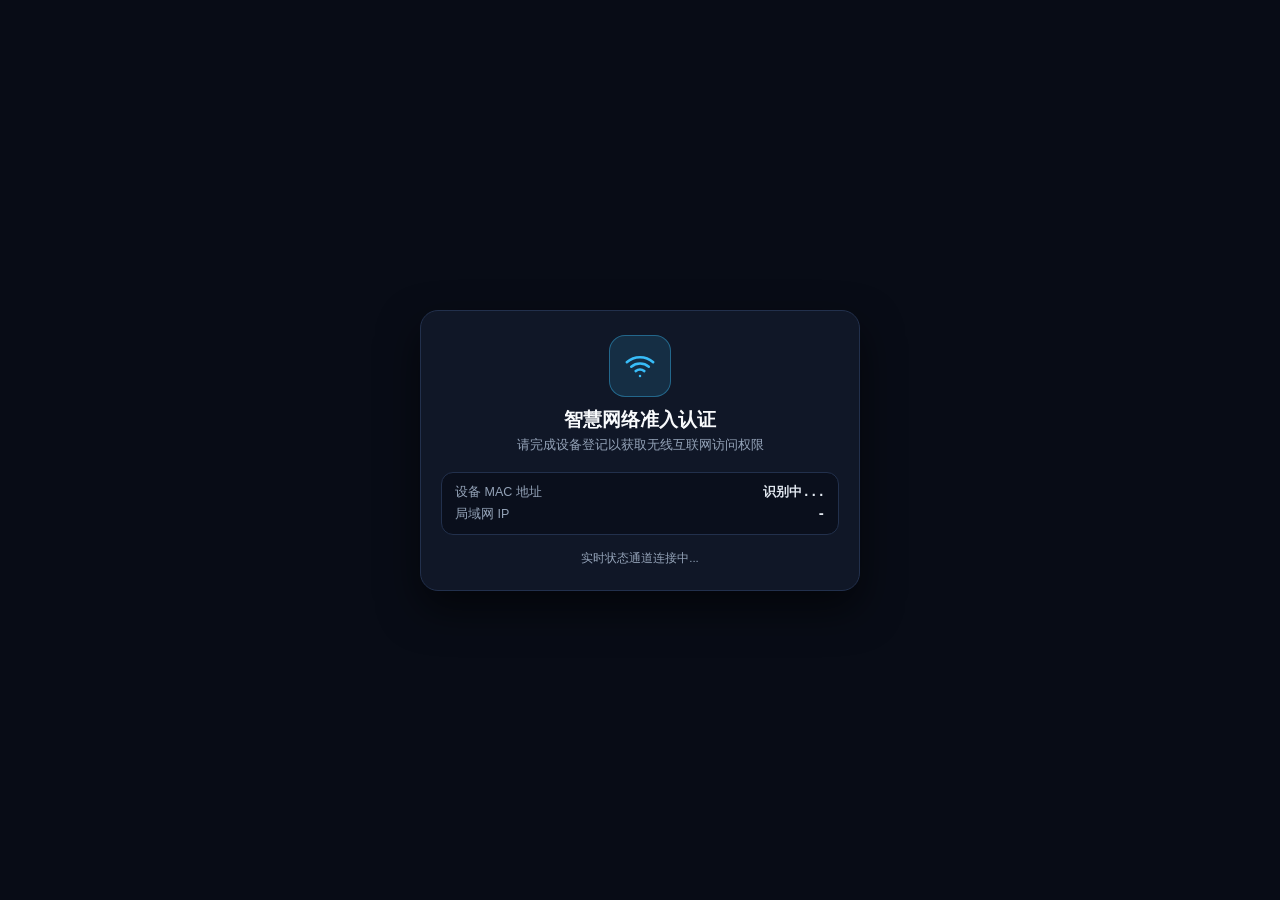
==== web/portal.html @ 4106f77f "feat: Smart Router Gatekeeper 软路由设备准入认证与全球实时云控系统" ====
<!DOCTYPE html>
<html lang="zh-CN">
<head>
  <meta charset="UTF-8" />
  <meta name="viewport" content="width=device-width, initial-scale=1.0, maximum-scale=1.0, user-scalable=no" />
  <title>Wi-Fi 接入准入认证 · Gatekeeper</title>
  <style>
    :root {
      --bg: #080c16;
      --card: #101727;
      --border: #22304c;
      --text: #f8fafc;
      --muted: #94a3b8;
      --cyan: #38bdf8;
      --emerald: #34d399;
      --amber: #fbbf24;
      --rose: #fb7185;
    }
    * { box-sizing: border-box; }
    body {
      margin: 0;
      min-height: 100vh;
      background: var(--bg);
      color: var(--text);
      font-family: -apple-system, BlinkMacSystemFont, "Segoe UI", "PingFang SC", "Microsoft YaHei", sans-serif;
      display: flex; flex-direction: column; align-items: center; justify-content: center;
      padding: 16px;
    }
    .hidden { display: none !important; }
    .mock-switcher {
      width: 100%; max-width: 440px;
      margin-bottom: 12px;
      padding: 10px 12px;
      background: #141c30;
      border: 1px solid #354675;
      border-radius: 12px;
    }
    .mock-switcher-title {
      font-size: 11.5px; color: #c7d2fe; font-weight: 600; margin-bottom: 8px;
      display: flex; justify-content: space-between; align-items: center;
    }
    .mock-pills { display: flex; flex-wrap: wrap; gap: 6px; }
    .mock-pill {
      border: 1px solid var(--border);
      background: #0b101d;
      color: #e2e8f0;
      border-radius: 999px;
      padding: 4px 10px;
      font-size: 11.5px;
      cursor: pointer;
    }
    .mock-pill.active { background: #133154; border-color: var(--cyan); color: #fff; font-weight: 600; }

    .portal-card {
      width: 100%; max-width: 440px;
      background: var(--card);
      border: 1px solid var(--border);
      border-radius: 18px;
      padding: 24px 20px;
      box-shadow: 0 18px 40px rgba(0, 0, 0, 0.55);
    }
    .header { text-align: center; margin-bottom: 18px; }
    .header h1 { margin: 10px 0 4px; font-size: 19px; font-weight: 700; }
    .header p { margin: 0; font-size: 12.5px; color: var(--muted); }

    .status-orb {
      width: 62px; height: 62px; margin: 0 auto;
      border-radius: 16px;
      display: flex; align-items: center; justify-content: center;
      border: 1px solid transparent;
    }
    .status-orb svg { width: 30px; height: 30px; }
    .orb-cyan { background: rgba(56, 189, 248, 0.14); border-color: rgba(56, 189, 248, 0.4); color: var(--cyan); }
    .orb-amber { background: rgba(251, 191, 36, 0.14); border-color: rgba(251, 191, 36, 0.45); color: var(--amber); }
    .orb-green { background: rgba(52, 211, 153, 0.14); border-color: rgba(52, 211, 153, 0.45); color: var(--emerald); }
    .orb-rose { background: rgba(251, 113, 133, 0.14); border-color: rgba(251, 113, 133, 0.45); color: var(--rose); }

    .info-box {
      background: #0a0f1c;
      border: 1px solid var(--border);
      border-radius: 12px;
      padding: 11px 13px;
      margin-bottom: 16px;
      display: flex; flex-direction: column; gap: 5px;
      font-size: 12.5px;
    }
    .info-row { display: flex; justify-content: space-between; gap: 10px; }
    .info-k { color: var(--muted); }
    .info-v { font-family: ui-monospace, SFMono-Regular, Menlo, monospace; font-weight: 600; color: #e2e8f0; }

    .state-panel { display: flex; flex-direction: column; gap: 11px; }
    .state-banner {
      border-radius: 12px;
      padding: 13px;
      font-size: 13px;
      line-height: 1.55;
      text-align: center;
    }
    .banner-amber { background: rgba(251, 191, 36, 0.11); border: 1px solid rgba(251, 191, 36, 0.38); color: #fde68a; }
    .banner-green { background: rgba(16, 185, 129, 0.12); border: 1px solid rgba(52, 211, 153, 0.4); color: #a7f3d0; }
    .banner-rose { background: rgba(225, 29, 72, 0.12); border: 1px solid rgba(251, 113, 133, 0.4); color: #fecdd3; }

    label { font-size: 13px; color: #cbd5e1; font-weight: 600; }
    input {
      width: 100%;
      padding: 11px 13px;
      border-radius: 10px;
      border: 1px solid var(--border);
      background: #090e1a;
      color: #fff;
      font-size: 14.5px;
      outline: none;
    }
    input:focus { border-color: var(--cyan); }
    .btn-submit {
      width: 100%;
      padding: 12px;
      border-radius: 10px;
      border: none;
      background: #0284c7;
      color: #fff;
      font-size: 14.5px; font-weight: 700;
      cursor: pointer;
    }
    .btn-submit:active { transform: scale(0.99); }
    .btn-submit:disabled { opacity: 0.6; cursor: not-allowed; }
    .error-msg { color: var(--rose); font-size: 12px; text-align: center; margin: 0; }
    .live-tip { text-align: center; font-size: 11.5px; color: var(--muted); margin-top: 12px; }
  </style>
</head>
<body>
  <div id="mock-switcher" class="mock-switcher hidden">
    <div class="mock-switcher-title">
      <span>仿真手机身份切换</span>
      <button id="btn-new-phone" type="button" class="mock-pill">+ 全新手机接入</button>
    </div>
    <div id="mock-pills" class="mock-pills"></div>
  </div>

  <main class="portal-card">
    <div class="header">
      <div id="status-orb" class="status-orb orb-cyan">
        <svg viewBox="0 0 24 24" fill="none" stroke="currentColor" stroke-width="2" stroke-linecap="round" stroke-linejoin="round"><path d="M5 12.55a11 11 0 0 1 14.08 0"/><path d="M1.42 9a16 16 0 0 1 21.16 0"/><path d="M8.53 16.11a6 6 0 0 1 6.95 0"/><line x1="12" y1="20" x2="12.01" y2="20"/></svg>
      </div>
      <h1 id="portal-title">智慧网络准入认证</h1>
      <p id="portal-subtitle">请完成设备登记以获取无线互联网访问权限</p>
    </div>

    <div class="info-box">
      <div class="info-row"><span class="info-k">设备 MAC 地址</span><span id="dev-mac" class="info-v">识别中...</span></div>
      <div class="info-row"><span class="info-k">局域网 IP</span><span id="dev-ip" class="info-v">-</span></div>
      <div id="row-name" class="info-row hidden"><span class="info-k">设备备注/名称</span><span id="dev-name" class="info-v">-</span></div>
    </div>

    <form id="apply-form" class="state-panel hidden">
      <label for="input-name">使用者姓名 / 设备专属代号</label>
      <input id="input-name" type="text" maxlength="36" placeholder="例如：测试机_阿杰 / 我的电脑" required />
      <p id="apply-error" class="error-msg hidden"></p>
      <button id="btn-apply" type="submit" class="btn-submit">申请联网</button>
    </form>

    <div id="pending-panel" class="state-panel hidden">
      <div class="state-banner banner-amber">
        <strong>等待管理员审批中...</strong><br />
        <span id="pending-detail">您的名字与 MAC 已推送到控制台，通过后本页将自动放行。</span>
      </div>
    </div>

    <div id="approved-panel" class="state-panel hidden">
      <div class="state-banner banner-green">
        <strong>已授权联网</strong><br />
        <span id="approved-detail">您的设备已获全速网络权限，可关闭此页面正常上网。</span>
      </div>
    </div>

    <div id="paused-panel" class="state-panel hidden">
      <div class="state-banner banner-rose">
        <strong id="paused-title">您的连接已被管理员暂停，请联系开启</strong><br />
        <span id="paused-detail">管理员恢复后本设备将自动放行，无需重新填写代号。</span>
      </div>
    </div>

    <div id="live-tip" class="live-tip">实时状态通道连接中...</div>
  </main>

  <script src="/portal.js"></script>
</body>
</html>
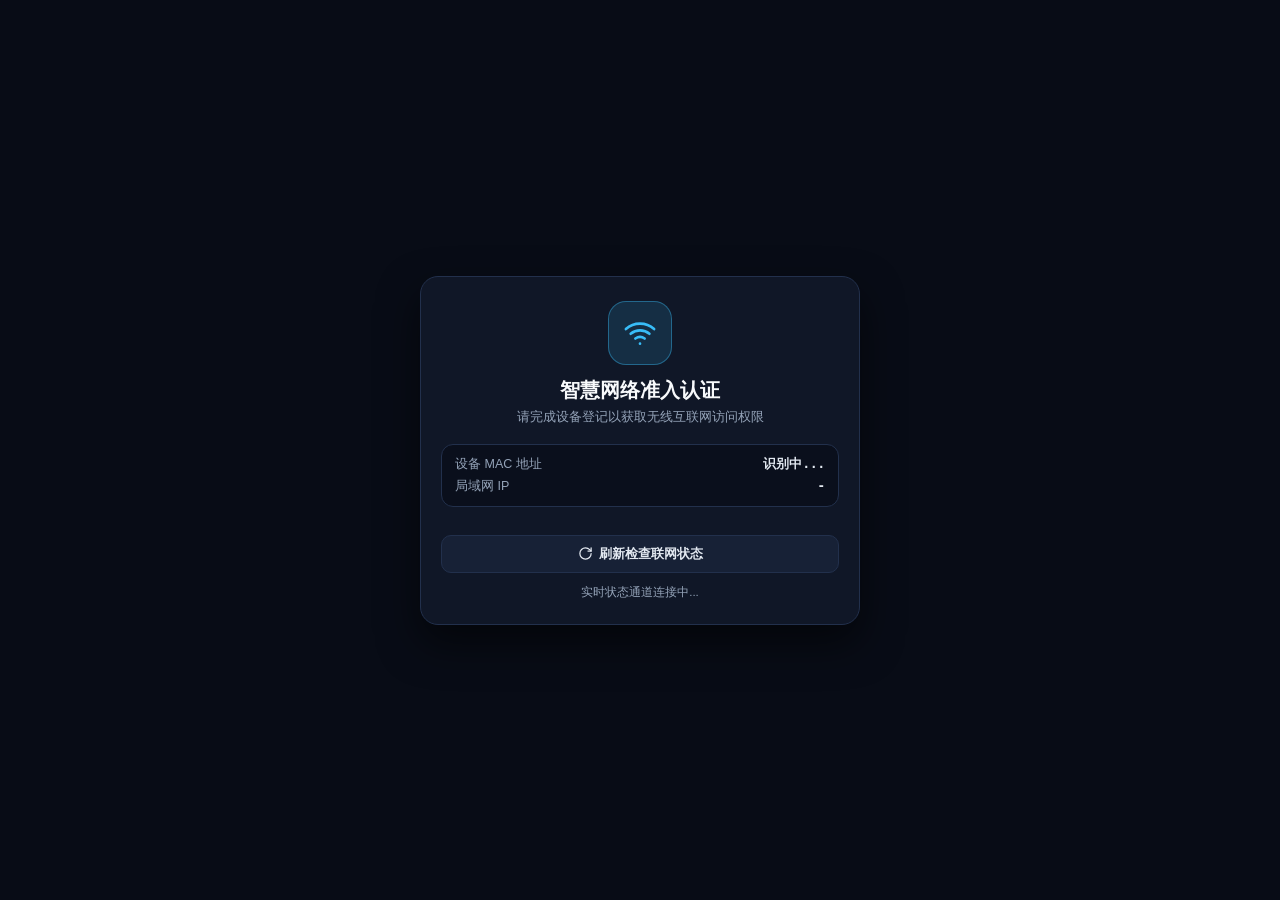
==== commit 085782fe: "feat: fix cloudflared remote access, add master switch, live timer, paused alert & UI animations (v1" ====
--- a/web/portal.html
+++ b/web/portal.html
@@ -41,14 +41,17 @@
     }
     .mock-pills { display: flex; flex-wrap: wrap; gap: 6px; }
     .mock-pill {
+      position: relative; overflow: hidden;
       border: 1px solid var(--border);
       background: #0b101d;
       color: #e2e8f0;
       border-radius: 999px;
-      padding: 4px 10px;
+      padding: 5px 10px;
       font-size: 11.5px;
       cursor: pointer;
-    }
+      transition: transform 0.14s cubic-bezier(0.22, 1, 0.36, 1), border-color 0.15s;
+    }
+    .mock-pill:active { transform: scale(0.95); }
     .mock-pill.active { background: #133154; border-color: var(--cyan); color: #fff; font-weight: 600; }
 
     .portal-card {
@@ -58,22 +61,40 @@
       border-radius: 18px;
       padding: 24px 20px;
       box-shadow: 0 18px 40px rgba(0, 0, 0, 0.55);
-    }
+      transition: border-color 0.25s ease;
+    }
+    .portal-card.is-paused { border-color: rgba(251, 113, 133, 0.55); }
+    .portal-card.is-approved { border-color: rgba(52, 211, 153, 0.45); }
+    .portal-card.alert-shake { animation: alertShake 0.42s cubic-bezier(0.36, 0.07, 0.19, 0.97); }
+    @keyframes alertShake {
+      10%, 90% { transform: translateX(-2px); }
+      20%, 80% { transform: translateX(4px); }
+      30%, 50%, 70% { transform: translateX(-5px); }
+      40%, 60% { transform: translateX(5px); }
+    }
+
     .header { text-align: center; margin-bottom: 18px; }
-    .header h1 { margin: 10px 0 4px; font-size: 19px; font-weight: 700; }
-    .header p { margin: 0; font-size: 12.5px; color: var(--muted); }
+    .header h1 { margin: 12px 0 4px; font-size: 20px; font-weight: 700; }
+    .header p { margin: 0; font-size: 13px; color: var(--muted); }
 
     .status-orb {
-      width: 62px; height: 62px; margin: 0 auto;
-      border-radius: 16px;
+      width: 64px; height: 64px; margin: 0 auto;
+      border-radius: 18px;
       display: flex; align-items: center; justify-content: center;
       border: 1px solid transparent;
-    }
-    .status-orb svg { width: 30px; height: 30px; }
+      transition: transform 0.28s cubic-bezier(0.22, 1, 0.36, 1), background-color 0.2s, border-color 0.2s;
+    }
+    .status-orb.pop { animation: orbPop 0.32s cubic-bezier(0.22, 1, 0.36, 1); }
+    @keyframes orbPop {
+      0% { transform: scale(0.84); opacity: 0.6; }
+      70% { transform: scale(1.06); }
+      100% { transform: scale(1); opacity: 1; }
+    }
+    .status-orb svg { width: 32px; height: 32px; }
     .orb-cyan { background: rgba(56, 189, 248, 0.14); border-color: rgba(56, 189, 248, 0.4); color: var(--cyan); }
     .orb-amber { background: rgba(251, 191, 36, 0.14); border-color: rgba(251, 191, 36, 0.45); color: var(--amber); }
     .orb-green { background: rgba(52, 211, 153, 0.14); border-color: rgba(52, 211, 153, 0.45); color: var(--emerald); }
-    .orb-rose { background: rgba(251, 113, 133, 0.14); border-color: rgba(251, 113, 133, 0.45); color: var(--rose); }
+    .orb-rose { background: rgba(244, 63, 94, 0.18); border-color: rgba(251, 113, 133, 0.55); color: var(--rose); }
 
     .info-box {
       background: #0a0f1c;
@@ -88,17 +109,29 @@
     .info-k { color: var(--muted); }
     .info-v { font-family: ui-monospace, SFMono-Regular, Menlo, monospace; font-weight: 600; color: #e2e8f0; }
 
-    .state-panel { display: flex; flex-direction: column; gap: 11px; }
+    .state-panel { display: flex; flex-direction: column; gap: 11px; animation: panelIn 0.22s cubic-bezier(0.22, 1, 0.36, 1); }
+    @keyframes panelIn {
+      from { opacity: 0; transform: translateY(6px); }
+      to { opacity: 1; transform: translateY(0); }
+    }
+
     .state-banner {
-      border-radius: 12px;
-      padding: 13px;
-      font-size: 13px;
-      line-height: 1.55;
+      border-radius: 14px;
+      padding: 15px 14px;
+      font-size: 13.5px;
+      line-height: 1.6;
       text-align: center;
     }
     .banner-amber { background: rgba(251, 191, 36, 0.11); border: 1px solid rgba(251, 191, 36, 0.38); color: #fde68a; }
     .banner-green { background: rgba(16, 185, 129, 0.12); border: 1px solid rgba(52, 211, 153, 0.4); color: #a7f3d0; }
-    .banner-rose { background: rgba(225, 29, 72, 0.12); border: 1px solid rgba(251, 113, 133, 0.4); color: #fecdd3; }
+    .banner-rose { background: rgba(225, 29, 72, 0.16); border: 1px solid rgba(251, 113, 133, 0.52); color: #fecdd3; }
+    .paused-headline { font-size: 18px; font-weight: 800; color: #fff; display: block; margin-bottom: 6px; letter-spacing: 0.4px; }
+    .paused-countdown {
+      display: inline-block; margin-top: 8px; padding: 4px 12px;
+      border-radius: 999px; background: rgba(251, 191, 36, 0.18);
+      border: 1px solid rgba(251, 191, 36, 0.45); color: #fde68a;
+      font-weight: 700; font-size: 13px; font-variant-numeric: tabular-nums;
+    }
 
     label { font-size: 13px; color: #cbd5e1; font-weight: 600; }
     input {
@@ -112,18 +145,42 @@
       outline: none;
     }
     input:focus { border-color: var(--cyan); }
-    .btn-submit {
+
+    .btn-submit, .btn-recheck {
+      position: relative; overflow: hidden;
       width: 100%;
       padding: 12px;
       border-radius: 10px;
       border: none;
-      background: #0284c7;
       color: #fff;
       font-size: 14.5px; font-weight: 700;
       cursor: pointer;
-    }
-    .btn-submit:active { transform: scale(0.99); }
-    .btn-submit:disabled { opacity: 0.6; cursor: not-allowed; }
+      transition: transform 0.14s cubic-bezier(0.22, 1, 0.36, 1), background-color 0.15s;
+    }
+    .btn-submit { background: #0284c7; }
+    .btn-submit:active, .btn-recheck:active { transform: scale(0.97); }
+    .btn-submit:disabled, .btn-recheck:disabled { opacity: 0.6; cursor: not-allowed; }
+    .btn-recheck {
+      background: #172136;
+      border: 1px solid var(--border);
+      color: #e2e8f0;
+      font-size: 13px; padding: 9px 12px;
+      display: inline-flex; align-items: center; justify-content: center; gap: 6px;
+    }
+    .btn-recheck svg { width: 15px; height: 15px; }
+    .spin { animation: spin360 0.6s linear infinite; }
+    @keyframes spin360 { to { transform: rotate(360deg); } }
+
+    .ripple {
+      position: absolute; border-radius: 50%;
+      background: rgba(255, 255, 255, 0.32);
+      transform: scale(0); pointer-events: none;
+      animation: rippleOut 0.4s ease-out forwards;
+    }
+    @keyframes rippleOut {
+      to { transform: scale(2.6); opacity: 0; }
+    }
+
     .error-msg { color: var(--rose); font-size: 12px; text-align: center; margin: 0; }
     .live-tip { text-align: center; font-size: 11.5px; color: var(--muted); margin-top: 12px; }
   </style>
@@ -137,7 +194,7 @@
     <div id="mock-pills" class="mock-pills"></div>
   </div>
 
-  <main class="portal-card">
+  <main id="portal-card" class="portal-card">
     <div class="header">
       <div id="status-orb" class="status-orb orb-cyan">
         <svg viewBox="0 0 24 24" fill="none" stroke="currentColor" stroke-width="2" stroke-linecap="round" stroke-linejoin="round"><path d="M5 12.55a11 11 0 0 1 14.08 0"/><path d="M1.42 9a16 16 0 0 1 21.16 0"/><path d="M8.53 16.11a6 6 0 0 1 6.95 0"/><line x1="12" y1="20" x2="12.01" y2="20"/></svg>
@@ -168,17 +225,23 @@
 
     <div id="approved-panel" class="state-panel hidden">
       <div class="state-banner banner-green">
-        <strong>已授权联网</strong><br />
+        <strong id="approved-headline">已授权联网</strong><br />
         <span id="approved-detail">您的设备已获全速网络权限，可关闭此页面正常上网。</span>
       </div>
     </div>
 
     <div id="paused-panel" class="state-panel hidden">
       <div class="state-banner banner-rose">
-        <strong id="paused-title">您的连接已被管理员暂停，请联系开启</strong><br />
-        <span id="paused-detail">管理员恢复后本设备将自动放行，无需重新填写代号。</span>
-      </div>
-    </div>
+        <span class="paused-headline">软路由已断网</span>
+        <span id="paused-detail">当前设备的网络已被软路由管理员暂停，无法访问互联网，请联系管理员恢复联网。</span>
+        <div id="paused-countdown-badge" class="paused-countdown hidden"></div>
+      </div>
+    </div>
+
+    <button id="btn-recheck" type="button" class="btn-recheck" style="margin-top: 12px;">
+      <svg id="recheck-icon" viewBox="0 0 24 24" fill="none" stroke="currentColor" stroke-width="2" stroke-linecap="round" stroke-linejoin="round"><path d="M21 12a9 9 0 1 1-9-9c2.52 0 4.93 1 6.74 2.74L21 8"/><path d="M21 3v5h-5"/></svg>
+      <span id="recheck-text">刷新检查联网状态</span>
+    </button>
 
     <div id="live-tip" class="live-tip">实时状态通道连接中...</div>
   </main>
